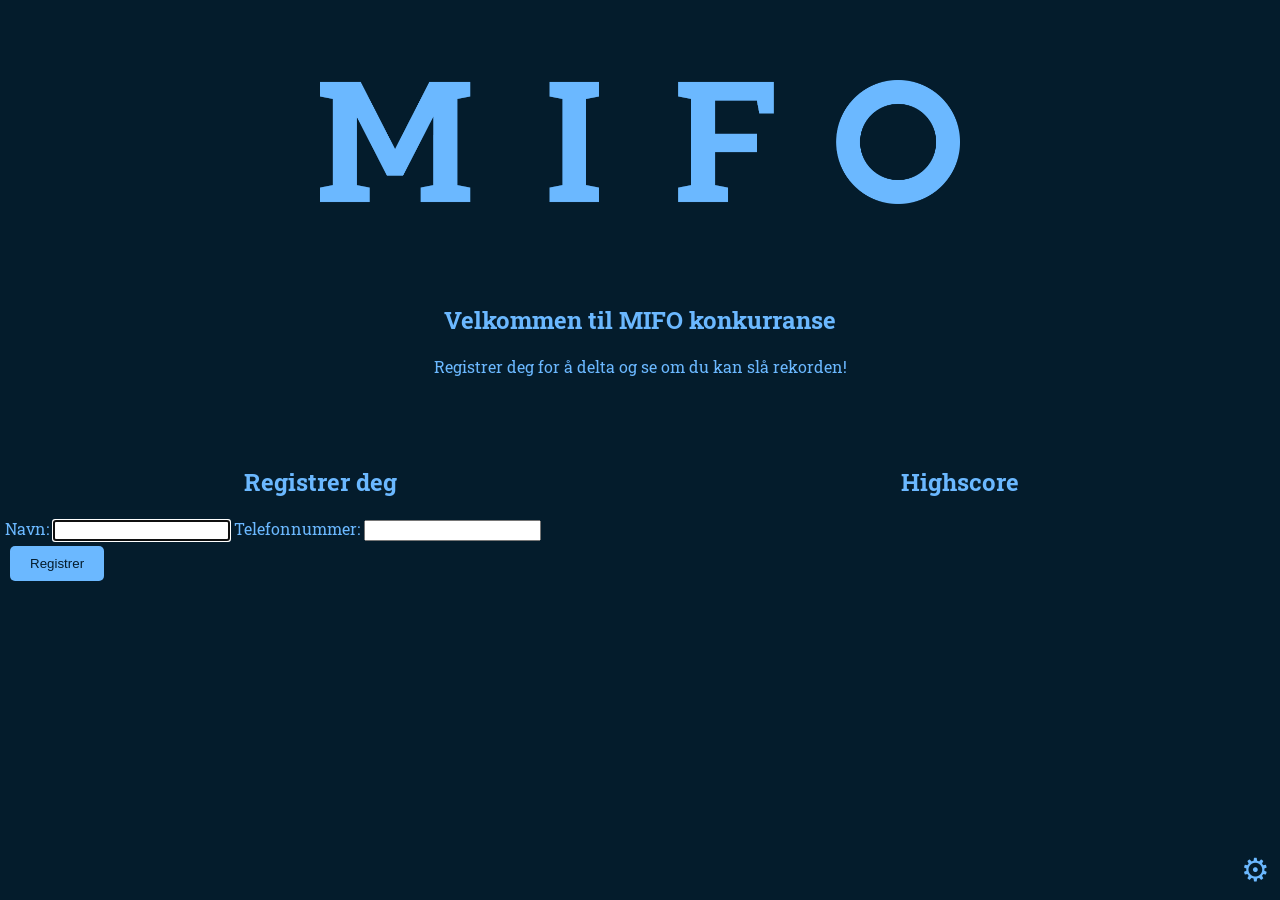
==== index.html @ fa783b1f "fixing" ====
<!DOCTYPE html>
<html lang="no">
<head>
	<meta charset="UTF-8">
	<meta name="viewport" content="width=device-width, initial-scale=1.0">
	<title>MIFO</title>
    <link rel="preconnect" href="https://fonts.googleapis.com">
    <link rel="preconnect" href="https://fonts.gstatic.com" crossorigin>
    <link href="https://fonts.googleapis.com/css2?family=Roboto+Slab:wght@100..900&display=swap" rel="stylesheet">
	<link rel="stylesheet" href="style.css">
	<script type="module" src="index.js"></script>
</head>
<body>
	<main>
        <section class="header">
            <img src="assets/Logo_lys.png" alt="MIFO logo" class="logo">
        </section>
        <section id="info" class="info">
            <h1>Velkommen til MIFO konkurranse</h1>
            <p>Registrer deg for å delta og se om du kan slå rekorden!</p>
        </section>
        <section id="start-screen">
            <section id="registration">
                <h2>Registrer deg</h2>
                <form id="registrationForm">
                    <label for="name">Navn:</label>
                    <input type="text" id="name" name="name" required>
                    <label for="phone">Telefonnummer:</label>
                    <input type="tel" id="phone" name="phone" required>
                    <button type="submit">Registrer</button>
                </form>
            </section>
            <section id="highscore">
                <h2>Highscore</h2>
                <ol id="highscoreList">
                </ol>
            </section>
        </section>

        <section id="competition">
            <div id="countdown">
                <h2 id="participantName"></h2>
                <p id="timer">0 sekunder</p>
                <button id="startStopButton">Start</button>
            </div>
        </section>

        <section id="result">
            <div>
                <h2>Resultat</h2>
                <p id="resultText"></p>
            </div>

        </section>
        <section id="admin-link">
            <a href="admin/index.html">⚙</a>
        </section>
	</main>
</body>
</html>
---- style.css ----
:root {
    --mifo-dark: #041c2c;
    --mifo-light: #6bb8ff;
    --mifo-font: 'Roboto Slab', serif;
    --border-radius: 5px;
}

body {
    font-family: var(--mifo-font);
    background-color: var(--mifo-dark);
    color: var(--mifo-light);
    margin: 0;
    padding: 0;
}

main {
    display: flex;
    flex-direction: column;
    align-items: center;
}

button {
    background-color: var(--mifo-light);
    color: var(--mifo-dark);
    border: none;
    padding: 10px 20px;
    margin: 5px;
    border-radius: var(--border-radius);
    cursor: pointer;
}

.hidden {
    display: none !important;
}

.header {
    margin: 5em 0;
    display: flex;
    justify-content: center;
    align-items: center;
    width: 50%;
}

.header img {
    width: 100%;
    height: auto;
}

.info {
    text-align: center;
    margin-bottom: 3em;
}

#start-screen {
    display: flex;
    flex-direction: row;
    /* align-items: center; */
    justify-content: space-between;
    width: 100%;
}

#registration {
    margin: 5px;
    display: flex;
    flex-direction: column;
    align-items: center;
    width: 50%;
}

#highscore {
    margin: 5px;
    display: flex;
    flex-direction: column;
    align-items: center;
    width: 50%;
}

#competition {
    display: flex;
    flex-direction: column;
    align-items: center;
    margin: 20px 0;
}

#countdown {
    display: flex;
    flex-direction: column;
    align-items: center;
}

#timer {
    font-size: 3em;
    margin: 20px 0;
}

#startStopButton {
    margin: 50px;
    height: 100px;
    font-size: 4em;
}

#admin-link {
    position: absolute;
    bottom: 10px;
    right: 10px;
    color: var(--mifo-light);
    text-decoration: none;
}

#admin-link a {
    color: var(--mifo-light);
    text-decoration: none;
    font-size: 2em;
}
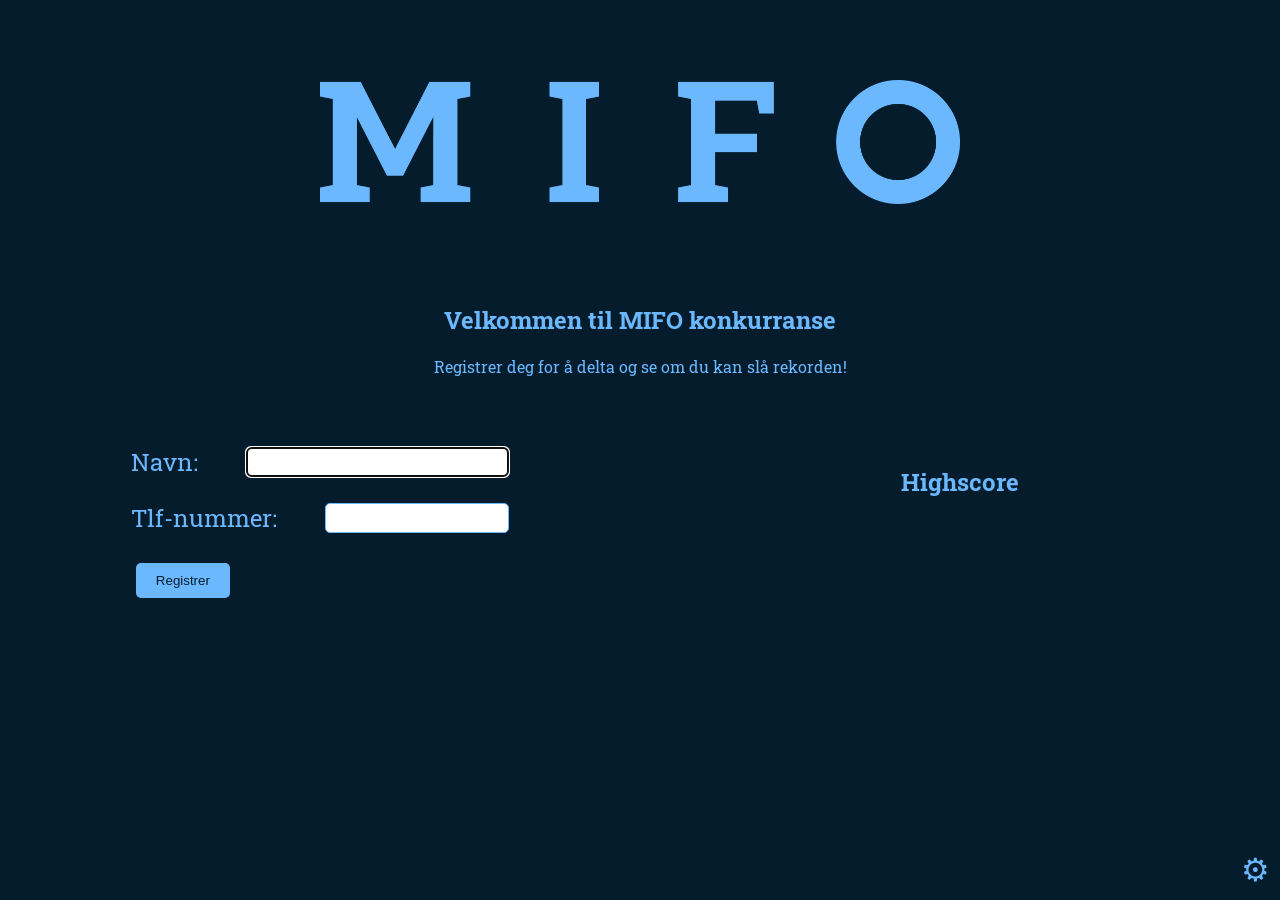
==== commit 77456b03: "styling" ====
--- a/index.html
+++ b/index.html
@@ -21,12 +21,15 @@
         </section>
         <section id="start-screen">
             <section id="registration">
-                <h2>Registrer deg</h2>
                 <form id="registrationForm">
-                    <label for="name">Navn:</label>
-                    <input type="text" id="name" name="name" required>
-                    <label for="phone">Telefonnummer:</label>
-                    <input type="tel" id="phone" name="phone" required>
+                    <div class="form-group">
+                        <label for="name">Navn:</label>
+                        <input type="text" id="name" name="name" required>
+                    </div>
+                    <div class="form-group">
+                        <label for="phone">Tlf-nummer:</label>
+                        <input type="tel" id="phone" name="phone" required>
+                    </div>
                     <button type="submit">Registrer</button>
                 </form>
             </section>
--- a/style.css
+++ b/style.css
@@ -67,6 +67,32 @@
     width: 50%;
 }
 
+.form-group {
+    display: flex;
+    flex-direction: row;
+    align-items: center;
+    gap: 1em;
+    /* width: 100%; */
+    margin-bottom: 1em;
+    font-size: 1.5em;
+}
+
+.form-group input {
+    margin-left: auto;
+    padding: 0.5em;
+    border-radius: var(--border-radius);
+    border: 1px solid var(--mifo-light);
+    flex: 1;
+}
+
+.form-group label {
+    margin-right: 1em;
+}
+
+/* #registrationForm label {
+    font-size: 1.5em;
+} */
+
 #highscore {
     margin: 5px;
     display: flex;
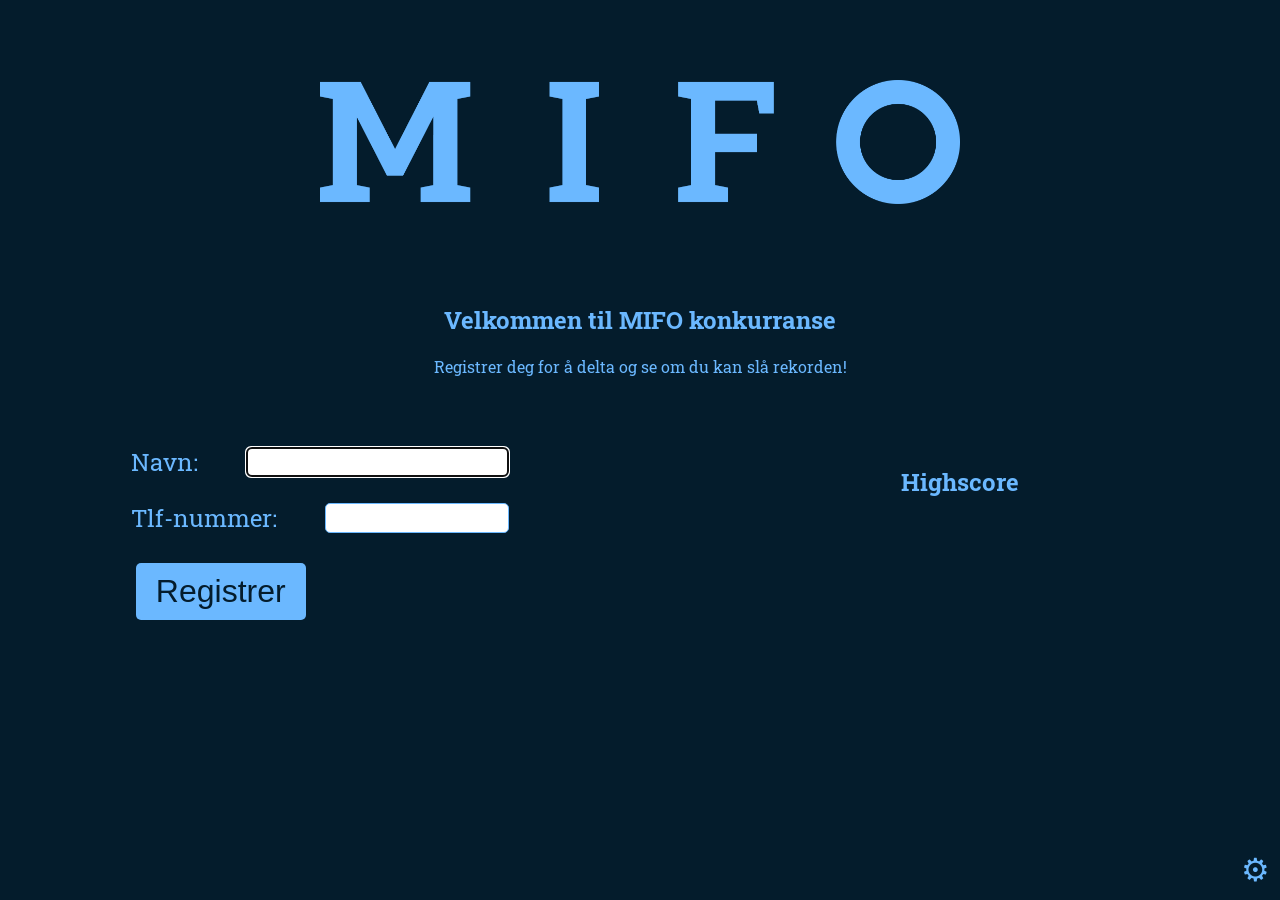
==== commit 86cec4e7: "Added comp-escape and more styling" ====
--- a/index.html
+++ b/index.html
@@ -50,7 +50,6 @@
 
         <section id="result">
             <div>
-                <h2>Resultat</h2>
                 <p id="resultText"></p>
             </div>
 
--- a/style.css
+++ b/style.css
@@ -89,9 +89,9 @@
     margin-right: 1em;
 }
 
-/* #registrationForm label {
-    font-size: 1.5em;
-} */
+#registration button {
+    font-size: 2em;
+}
 
 #highscore {
     margin: 5px;
@@ -125,6 +125,10 @@
     font-size: 4em;
 }
 
+#result p {
+    font-size: 2em;
+}
+
 #admin-link {
     position: absolute;
     bottom: 10px;
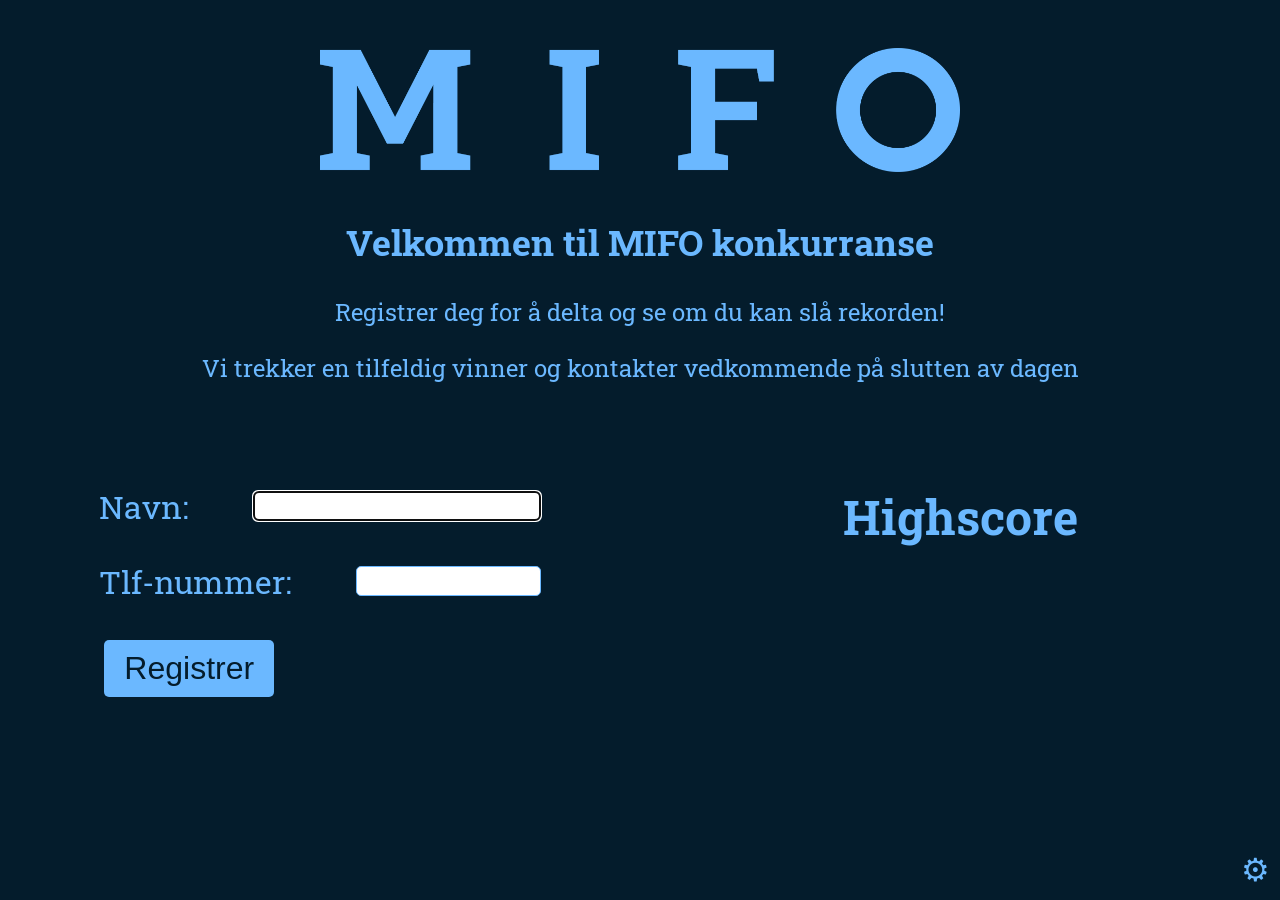
==== commit 90e2d0f1: "Styling and text" ====
--- a/index.html
+++ b/index.html
@@ -18,6 +18,7 @@
         <section id="info" class="info">
             <h1>Velkommen til MIFO konkurranse</h1>
             <p>Registrer deg for å delta og se om du kan slå rekorden!</p>
+            <p>Vi trekker en tilfeldig vinner og kontakter vedkommende på slutten av dagen</p>
         </section>
         <section id="start-screen">
             <section id="registration">
--- a/style.css
+++ b/style.css
@@ -34,7 +34,8 @@
 }
 
 .header {
-    margin: 5em 0;
+    margin-top: 3em;
+    margin-bottom: 1em;
     display: flex;
     justify-content: center;
     align-items: center;
@@ -48,14 +49,14 @@
 
 .info {
     text-align: center;
-    margin-bottom: 3em;
+    margin-bottom: 2em;
+    font-size: 1.5em;
 }
 
 #start-screen {
     display: flex;
     flex-direction: row;
-    /* align-items: center; */
-    justify-content: space-between;
+    margin: 1.5em;
     width: 100%;
 }
 
@@ -74,7 +75,7 @@
     gap: 1em;
     /* width: 100%; */
     margin-bottom: 1em;
-    font-size: 1.5em;
+    font-size: 2em;
 }
 
 .form-group input {
@@ -99,6 +100,10 @@
     flex-direction: column;
     align-items: center;
     width: 50%;
+}
+
+#highscore h2 {
+    margin: 0;
 }
 
 #competition {
@@ -129,6 +134,10 @@
     font-size: 2em;
 }
 
+#highscore {
+    font-size: 2em;
+}
+
 #admin-link {
     position: absolute;
     bottom: 10px;
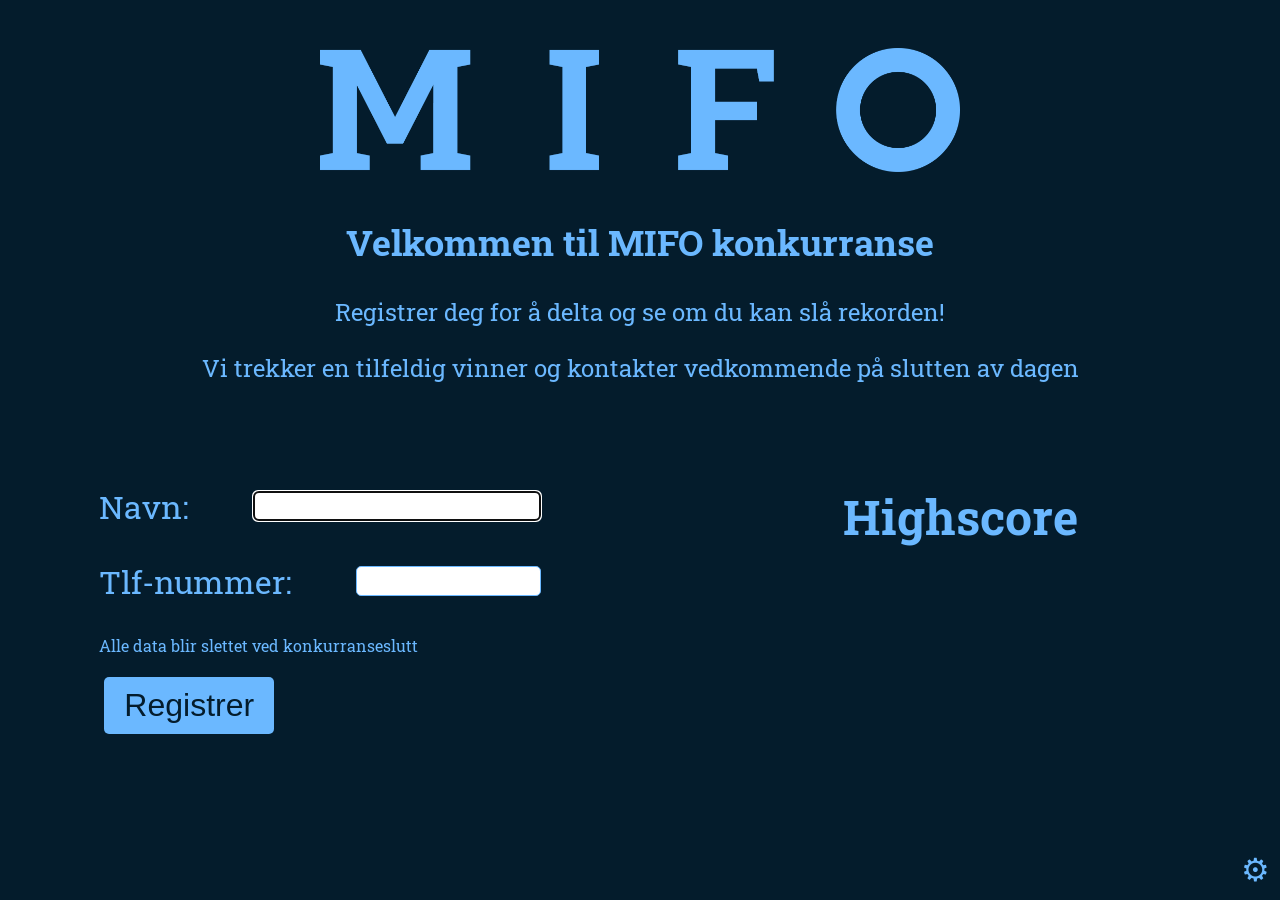
==== commit 4bad2c35: "Admin touchup" ====
--- a/index.html
+++ b/index.html
@@ -31,6 +31,7 @@
                         <label for="phone">Tlf-nummer:</label>
                         <input type="tel" id="phone" name="phone" required>
                     </div>
+                    <p>Alle data blir slettet ved konkurranseslutt</p>
                     <button type="submit">Registrer</button>
                 </form>
             </section>
--- a/style.css
+++ b/style.css
@@ -138,6 +138,13 @@
     font-size: 2em;
 }
 
+#admin {
+    display: flex;
+    flex-direction: column;
+    align-items: center;
+    height: 100vh;
+}
+
 #admin-link {
     position: absolute;
     bottom: 10px;
@@ -150,4 +157,16 @@
     color: var(--mifo-light);
     text-decoration: none;
     font-size: 2em;
+}
+
+#winnerDisplay {
+    display: flex;
+    align-items: center;
+    justify-content: center;
+    font-size: 5rem;
+    font-weight: bold;
+    text-align: center;
+    margin: 50px;
+    height: 100%
+    /* width: 80%; */
 }
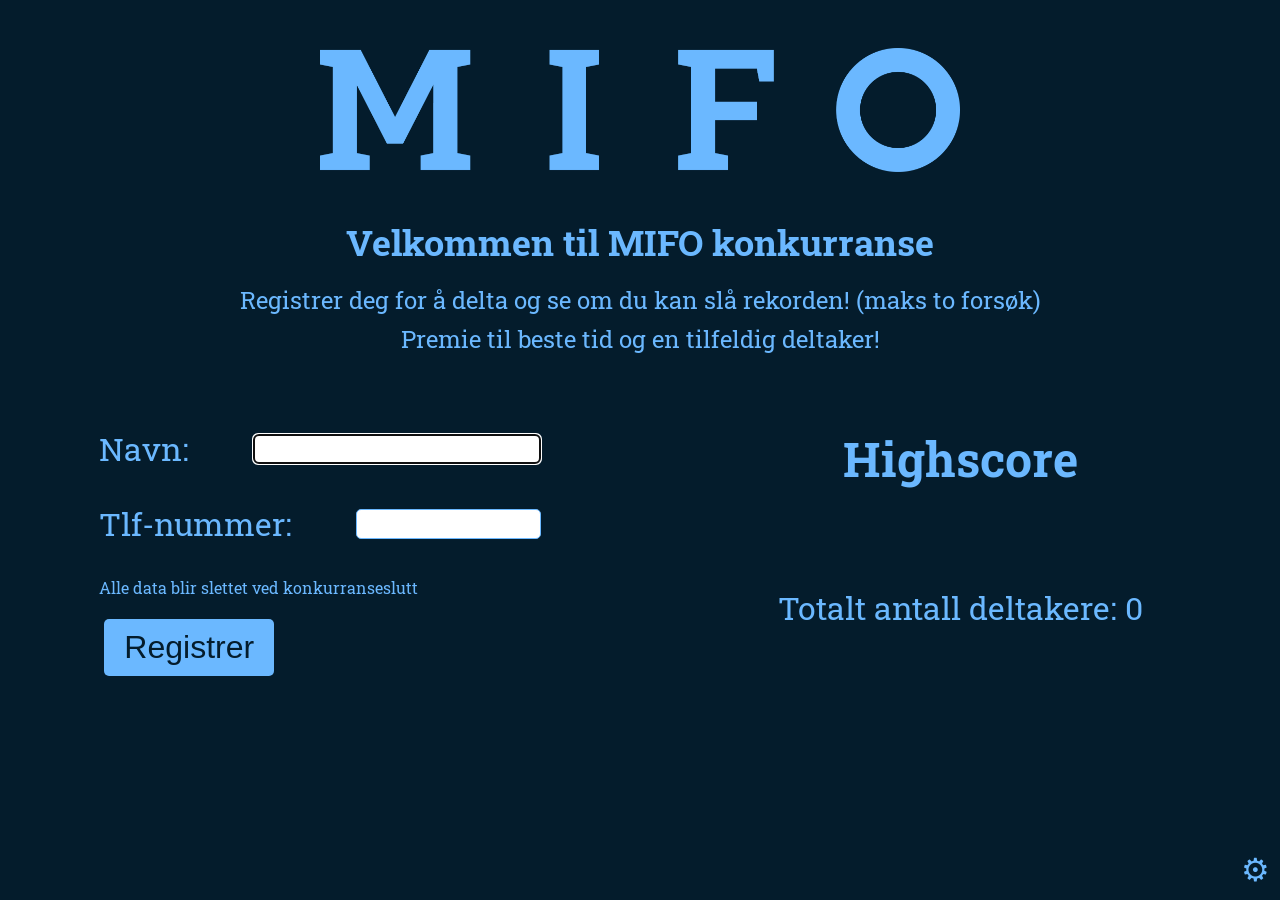
==== commit 10620b9e: "2 duplicates" ====
--- a/index.html
+++ b/index.html
@@ -17,8 +17,8 @@
         </section>
         <section id="info" class="info">
             <h1>Velkommen til MIFO konkurranse</h1>
-            <p>Registrer deg for å delta og se om du kan slå rekorden!</p>
-            <p>Vi trekker en tilfeldig vinner og kontakter vedkommende på slutten av dagen</p>
+            <p>Registrer deg for å delta og se om du kan slå rekorden! (maks to forsøk)</p>
+            <p>Premie til beste tid og en tilfeldig deltaker!</p>
         </section>
         <section id="start-screen">
             <section id="registration">
--- a/style.css
+++ b/style.css
@@ -49,8 +49,16 @@
 
 .info {
     text-align: center;
-    margin-bottom: 2em;
+    margin-bottom: 1.5em;
     font-size: 1.5em;
+}
+
+.info h1 {
+    margin-bottom: 0.5em;
+}
+
+.info p {
+    margin: 0.3em;
 }
 
 #start-screen {
@@ -100,6 +108,7 @@
     flex-direction: column;
     align-items: center;
     width: 50%;
+    font-size: 2em;
 }
 
 #highscore h2 {
@@ -131,10 +140,6 @@
 }
 
 #result p {
-    font-size: 2em;
-}
-
-#highscore {
     font-size: 2em;
 }
 
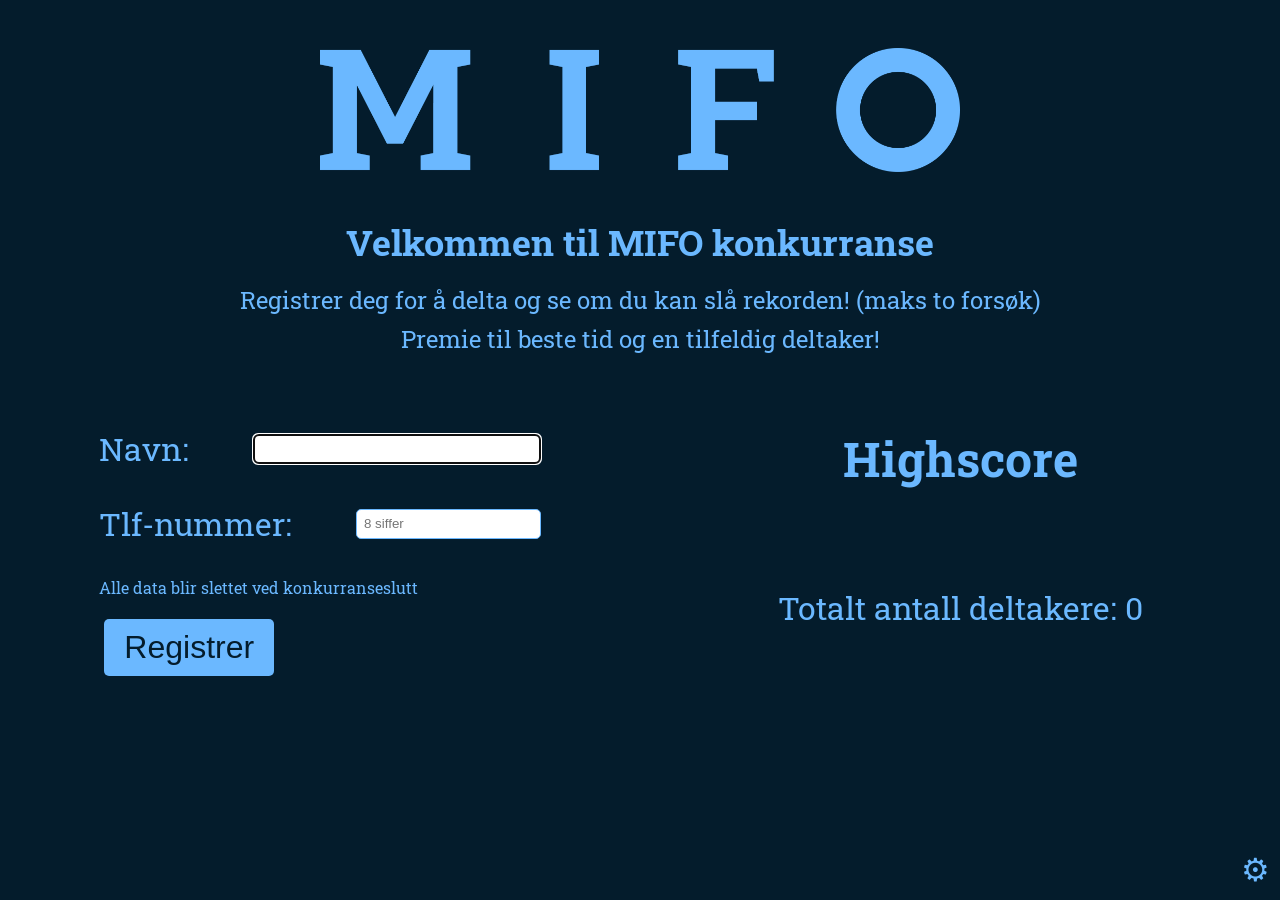
==== commit 16ffc479: "participantcount fix" ====
--- a/index.html
+++ b/index.html
@@ -29,7 +29,7 @@
                     </div>
                     <div class="form-group">
                         <label for="phone">Tlf-nummer:</label>
-                        <input type="tel" id="phone" name="phone" required>
+                        <input type="tel" id="phone" name="phone" required pattern="[0-9]{8}" maxlength="8" placeholder="8 siffer">
                     </div>
                     <p>Alle data blir slettet ved konkurranseslutt</p>
                     <button type="submit">Registrer</button>
@@ -39,6 +39,7 @@
                 <h2>Highscore</h2>
                 <ol id="highscoreList">
                 </ol>
+                <p id="participantCount"></p>
             </section>
         </section>
 
